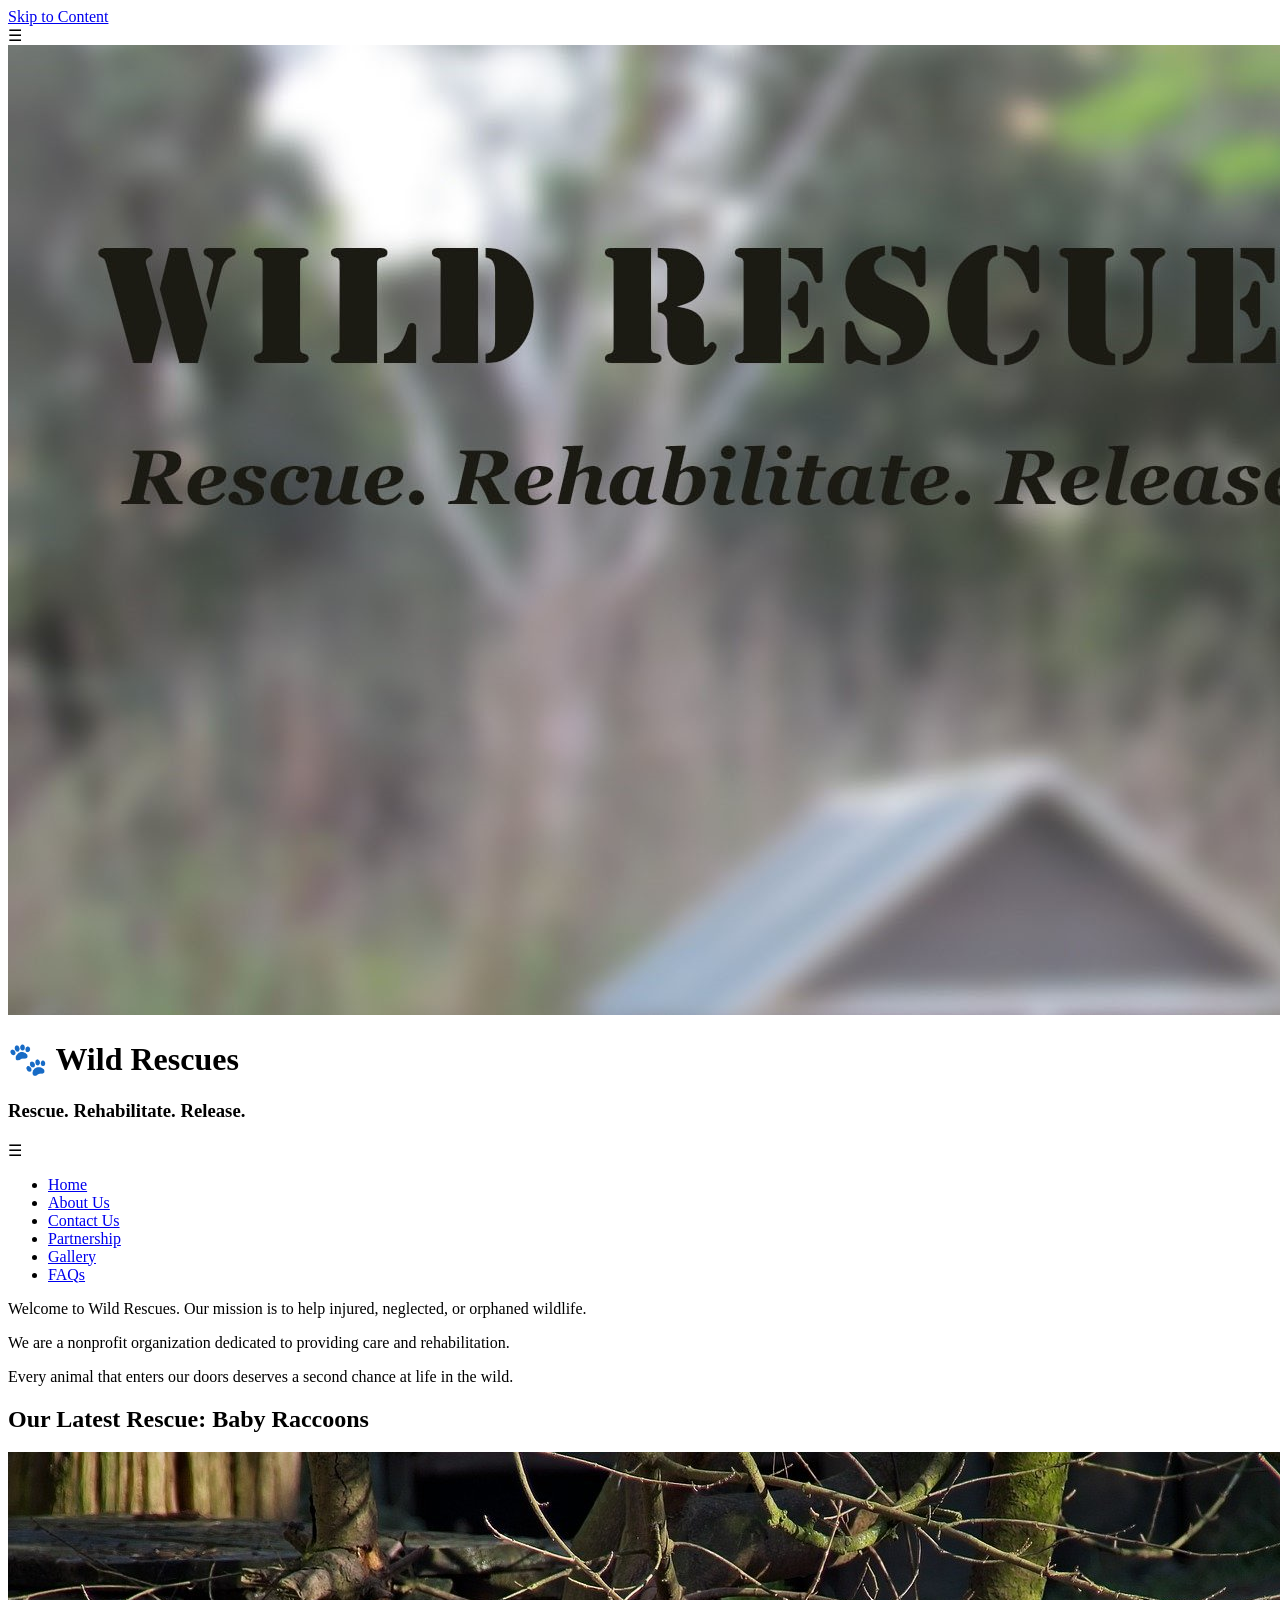
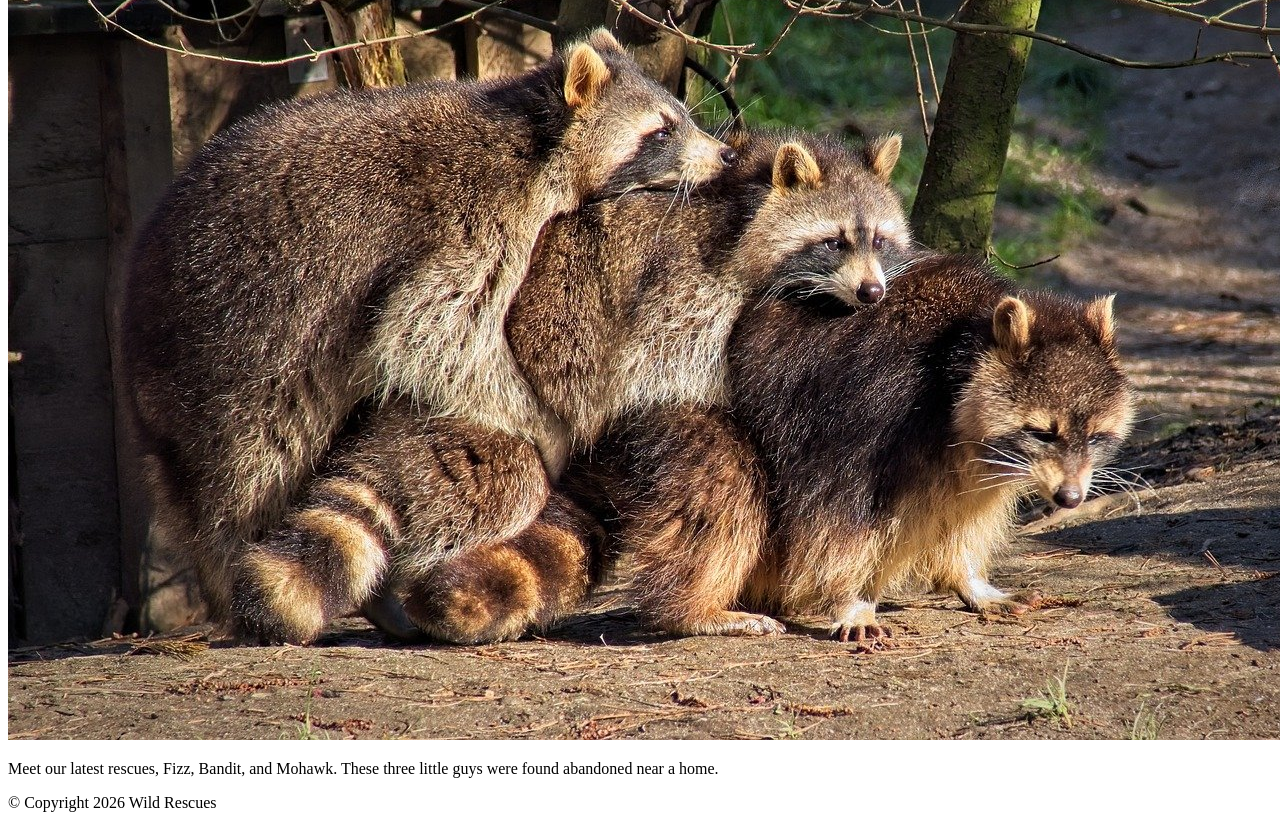
==== index.html @ 96bf6ad2 "Add files via upload" ====
<!--
Author: Truong Nguyen
File Name: index.html
Date: March 03, 2026
-->

<!DOCTYPE html>
<html lang="en">
<head>
    <meta charset="UTF-8">
    <meta name="viewport" content= "width=device-width, initial-scale=1.0">
    <meta name="description" content="Wild Rescues is a local nonprofit organization dedicated to helping injured, neglected, or orphaned wildlife.">
    <title>Wildlife Rescue | Wild Rescues </title>
    <link rel="stylesheet" href="css/styles.min.css">
    <link rel="preconnect" href="https://fonts.googleapis.com">
    <link rel="preconnect" href="https://fonts.gstatic.com" crossorigin>
    <link href="https://fonts.googleapis.com/css2?family=Emblema+One&family=Lora:ital,wght@0,400;0,700;1,400;1,700&display=swap" rel="stylesheet">
    
</head>
<body>
    <!-- Skip navigation link -->
    <a class="skip" href="#content">Skip to Content</a>
    
    <!-- Mobile Nav -->
    <nav class="mobile-nav">
        <a class="nav-icon" onclick="humberger()">
        <div id="icon">&#9776</div>
        </a>
    </nav>

    <header>
        <div class="tab-desk">
            <a href="index.html"><img src="images/baby-hawk.jpg" alt="rescued baby hawk"></a>
        </div>
        <div class="mobile">
            <h1>🐾 Wild Rescues</h1>
            <h3>Rescue. Rehabilitate. Release.</h3>
            <a id="icon" onclick="hamburger()">&#9776;</a>
        </div>
    </header>

    <nav class="tab-desk" id="nav-links">
        <ul>
            <li><a href="index.html">Home</a></li>
            <li><a href="about.html">About Us</a></li>
            <li><a href="contact.html">Contact Us</a></li>
            <li><a href="partnership.html">Partnership</a></li>
            <li><a href="gallery.html">Gallery</a></li>
            <li><a href="faqs.html">FAQs</a></li>
        </ul>
    </nav>

    <main>
         <div id="welcome">
            <p>Welcome to Wild Rescues. Our mission is to help injured, neglected, or orphaned wildlife.</p>
            <p>We are a nonprofit organization dedicated to providing care and rehabilitation.</p>
            <p>Every animal that enters our doors deserves a second chance at life in the wild.</p>
        </div>

        <div id="latest">
            <h2>Our Latest Rescue: Baby Raccoons</h2>
            <img src="images/baby-raccoons.jpg" alt="Three Baby Raccoons" class="round">
            <p>Meet our latest rescues, Fizz, Bandit, and Mohawk. These three little guys were found abandoned near a home.</p>
        </div>
    </main>
    
    <footer>
        <p>&copy; Copyright 2026 Wild Rescues</p>
 
    </footer>

    <script src="scripts/script.js"></script>

</body>
</html>
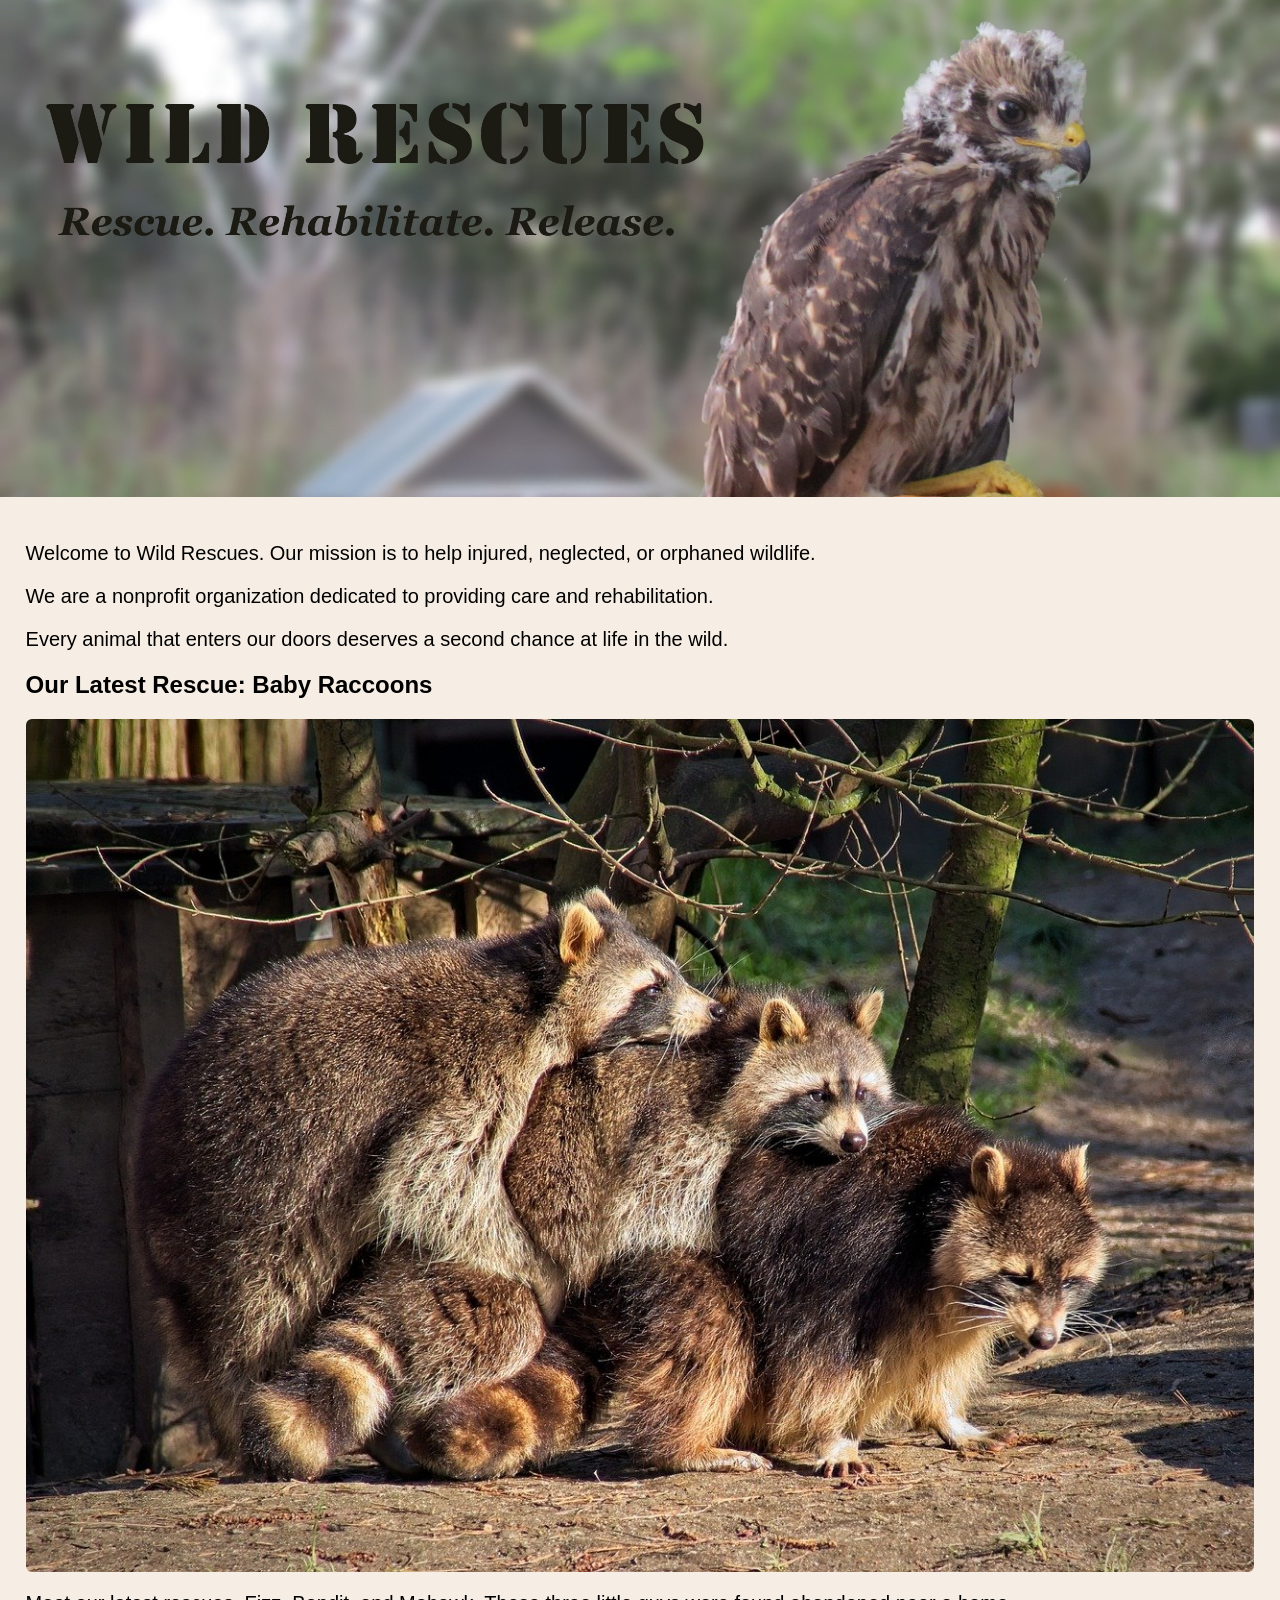
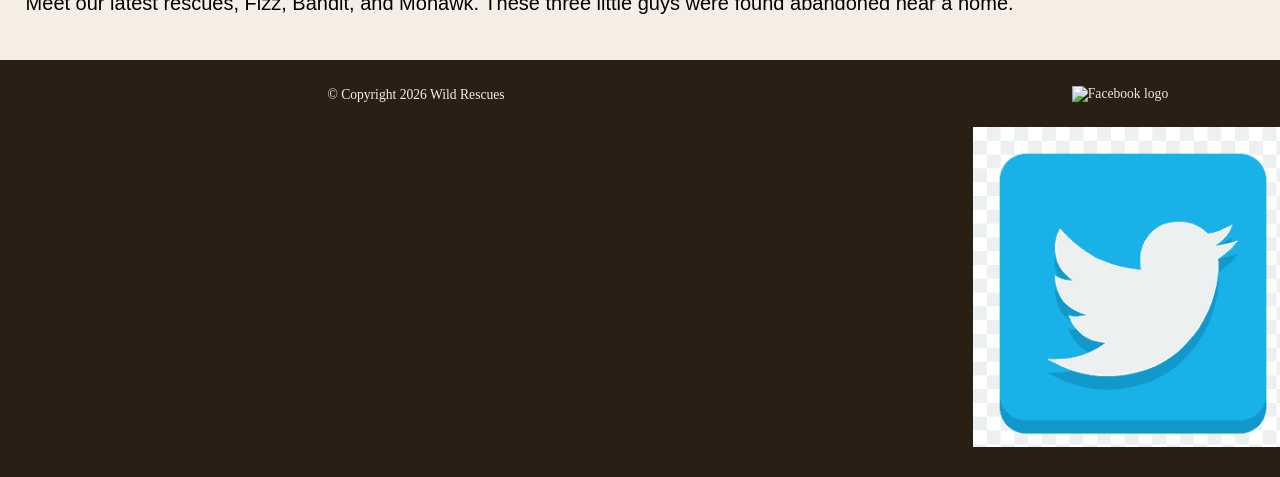
==== commit c44c5835: "Add files via upload" ====
--- a/index.html
+++ b/index.html
@@ -64,9 +64,17 @@
         </div>
     </main>
     
-    <footer>
-        <p>&copy; Copyright 2026 Wild Rescues</p>
- 
+    <footer>        <div class="copyright">
+            <p>&copy; Copyright 2026 Wild Rescues</p>
+        </div>
+        <div class="social">
+            <a href="https://www.facebook.com" target="_blank">
+                <img src="images/facebook-logo.png" alt="Facebook logo">
+            </a>
+            <a href="https://www.twitter.com" target="_blank">
+                <img src="images/twitter-logo.png" alt="Twitter logo">
+            </a>
+        </div>
     </footer>
 
     <script src="scripts/script.js"></script>
--- a/css/styles.min.css
+++ b/css/styles.min.css
@@ -0,0 +1,304 @@
+/*
+Author: Truong Nguyen
+File Name: styles.min.css
+Date: March 03, 2026
+*/
+
+body, header, nav, main, footer, video, h1, h3 {
+  margin: 0;
+  padding: 0;
+  border: none;
+}
+
+body {
+  background-color: #f6eee4;
+}
+
+img, video {
+  max-width: 100%;
+  display: block;
+}
+
+.skip {
+  position: absolute;
+  left: -999px;
+}
+
+.skip:focus {
+  color: #fff;
+  background-color: #2a1f14;
+  text-decoration: none;
+  padding: 0.5%;
+  top: auto;
+  left: auto;
+  right: 1px;
+  z-index: 1;
+}
+
+nav {
+  background-color: #2a1f14;
+}
+
+nav li a {
+  display: block;
+  color: #f6eee4;
+  text-decoration: none;
+}
+
+main {
+  padding: 2%;
+  font-family: Verdana, Arial, sans-serif;
+}
+
+main p {
+  font-size: 1.25em;
+}
+
+main h3 {
+  padding-top: 2%;
+}
+
+main ul {
+  list-style-type: square;
+}
+
+.link {
+  color: #4d3319;
+  text-decoration: none;
+  font-weight: bold;
+  font-style: italic;
+}
+
+.action {
+  font-size: 1.75em;
+  font-weight: bold;
+  text-align: center;
+}
+
+#contact, #form h2 {
+  text-align: center;
+}
+
+footer {
+  text-align: center;
+  font-size: 0.85em;
+  background-color: #2a1f14;
+  color: #f6eee4;
+  padding: 1% 0;
+}
+
+footer a {
+  color: #f3e6d8;
+  text-decoration: none;
+}
+
+.mobile, .mobile-tablet {
+  display: block;
+}
+
+.tab-desk, .desktop, #nav-links {
+  display: none;
+}
+
+.mobile h1, .mobile h3 {
+  padding: 2%;
+  text-align: center;
+}
+
+.mobile h1 {
+  font-family: "Emblema One", cursive;
+  text-shadow: 3px 5px 6px #2a1f14;
+}
+
+.mobile h3 {
+  font-family: "Lora", serif;
+}
+
+.round {
+  border-radius: 6px;
+}
+
+.tel-link {
+  background-color: #2a1f14;
+  padding: 2%;
+  width: 80%;
+  margin: 0 auto;
+  text-align: center;
+}
+
+.tel-link a {
+  color: #f6eee4;
+  font-weight: bold;
+  text-decoration: none;
+}
+
+fieldset, input, textarea {
+  margin-bottom: 2%;
+}
+
+fieldset legend {
+  font-weight: bold;
+  font-size: 1.25em;
+}
+
+label {
+  display: block;
+  padding-top: 2%;
+}
+
+#submit.btn {
+  margin: 0 auto;
+  display: block;
+  padding: 2%;
+  background-color: #78593a;
+  color: #f6eee4;
+  font-size: 1.25em;
+  border-radius: 10px;
+  border: none;
+  cursor: pointer;
+}
+
+.mobile #icon {
+  position: absolute;
+  top: 10px;
+  right: 10px;
+  font-size: 2.5em;
+  color: #2a1f14;
+  text-decoration: none;
+  cursor: pointer;
+}
+
+#questions p {
+  cursor: pointer;
+  font-weight: bold;
+  margin: 1.5em 0;
+  font-size: 1.2em;
+}
+
+#answer {
+  text-align: center;
+  font-weight: bold;
+  width: 80%;
+  margin: 2% auto 4% auto;
+  padding: 2%;
+  background-color: #deccba;
+  border: 1px solid #2a1f14;
+  border-radius: 8px;
+}
+
+#answer h2 {
+  display: none;
+}
+
+.social img {
+  display: inline-block;
+  padding: 4%;
+}
+
+@media only screen and (min-width: 768px) {
+  .mobile, #icon {
+    display: none;
+  }
+
+  .tab-desk {
+    display: block;
+  }
+
+  nav ul {
+    list-style-type: none;
+    margin: 0;
+    text-align: center;
+  }
+
+  nav li {
+    display: inline-block;
+    font-size: 1.5em;
+    font-family: Geneva, Arial, sans-serif;
+    font-weight: bold;
+  }
+
+  nav li a {
+    display: block;
+    color: #f6eee4;
+    padding: 0.5em 2em;
+    text-decoration: none;
+  }
+
+  form {
+    width: 70%;
+    margin: 0 auto;
+  }
+
+  footer {
+    overflow: auto;
+  }
+
+  .copyright {
+    float: left;
+    width: 65%;
+  }
+
+  .social {
+    float: right;
+    width: 25%;
+  }
+}
+
+@media only screen and (min-width: 1024px) {
+  .mobile-tablet {
+    display: none;
+  }
+
+  .desktop {
+    display: block;
+  }
+
+  .mobile {
+    display: none;
+  }
+
+  .tab-desk {
+    display: block;
+  }
+
+  table {
+    border: 1px solid #2a1f14;
+    border-collapse: collapse;
+    margin: 0 auto;
+  }
+
+  caption {
+    font-size: 1.5em;
+    font-weight: bold;
+    padding: 1%;
+  }
+
+  th, td {
+    border: 1px solid #2a1f14;
+    padding: 1%;
+  }
+
+  th {
+    background-color: #2a1f14;
+    color: #fff;
+    font-size: 1.15em;
+  }
+
+  tr:nth-child(odd) {
+    background-color: #deccba;
+  }
+
+  form {
+    width: auto;
+  }
+
+  .form-grid {
+    display: grid;
+    grid-template-columns: auto auto;
+    grid-gap: 20px;
+  }
+
+  .btn {
+    grid-column: 1 / span 2;
+  }
+}
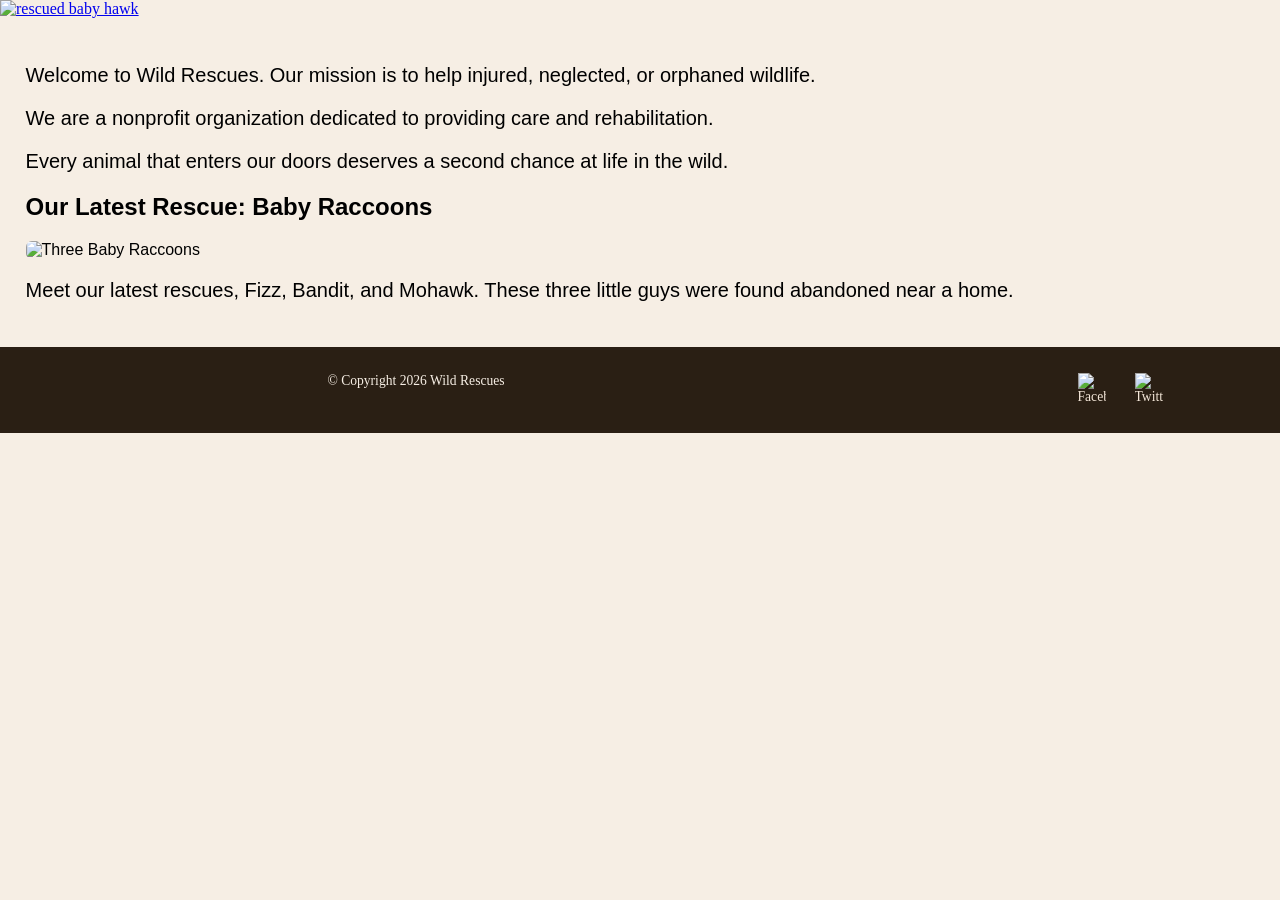
==== commit 995c0f93: "Add files via upload" ====
--- a/index.html
+++ b/index.html
@@ -64,20 +64,21 @@
         </div>
     </main>
     
-    <footer>        <div class="copyright">
+    <footer>
+        <div class="copyright">
             <p>&copy; Copyright 2026 Wild Rescues</p>
         </div>
         <div class="social">
             <a href="https://www.facebook.com" target="_blank">
-                <img src="images/facebook-logo.png" alt="Facebook logo">
+                <img src="images/facebook-logo.png" alt="Facebook logo" height="28" width="28">
             </a>
             <a href="https://www.twitter.com" target="_blank">
-                <img src="images/twitter-logo.png" alt="Twitter logo">
+                <img src="images/twitter-logo.png" alt="Twitter logo" height="28" width="28">
             </a>
         </div>
     </footer>
-
+    
     <script src="scripts/script.js"></script>
-
-</body>
-</html>+    
+    </body>
+    </html>
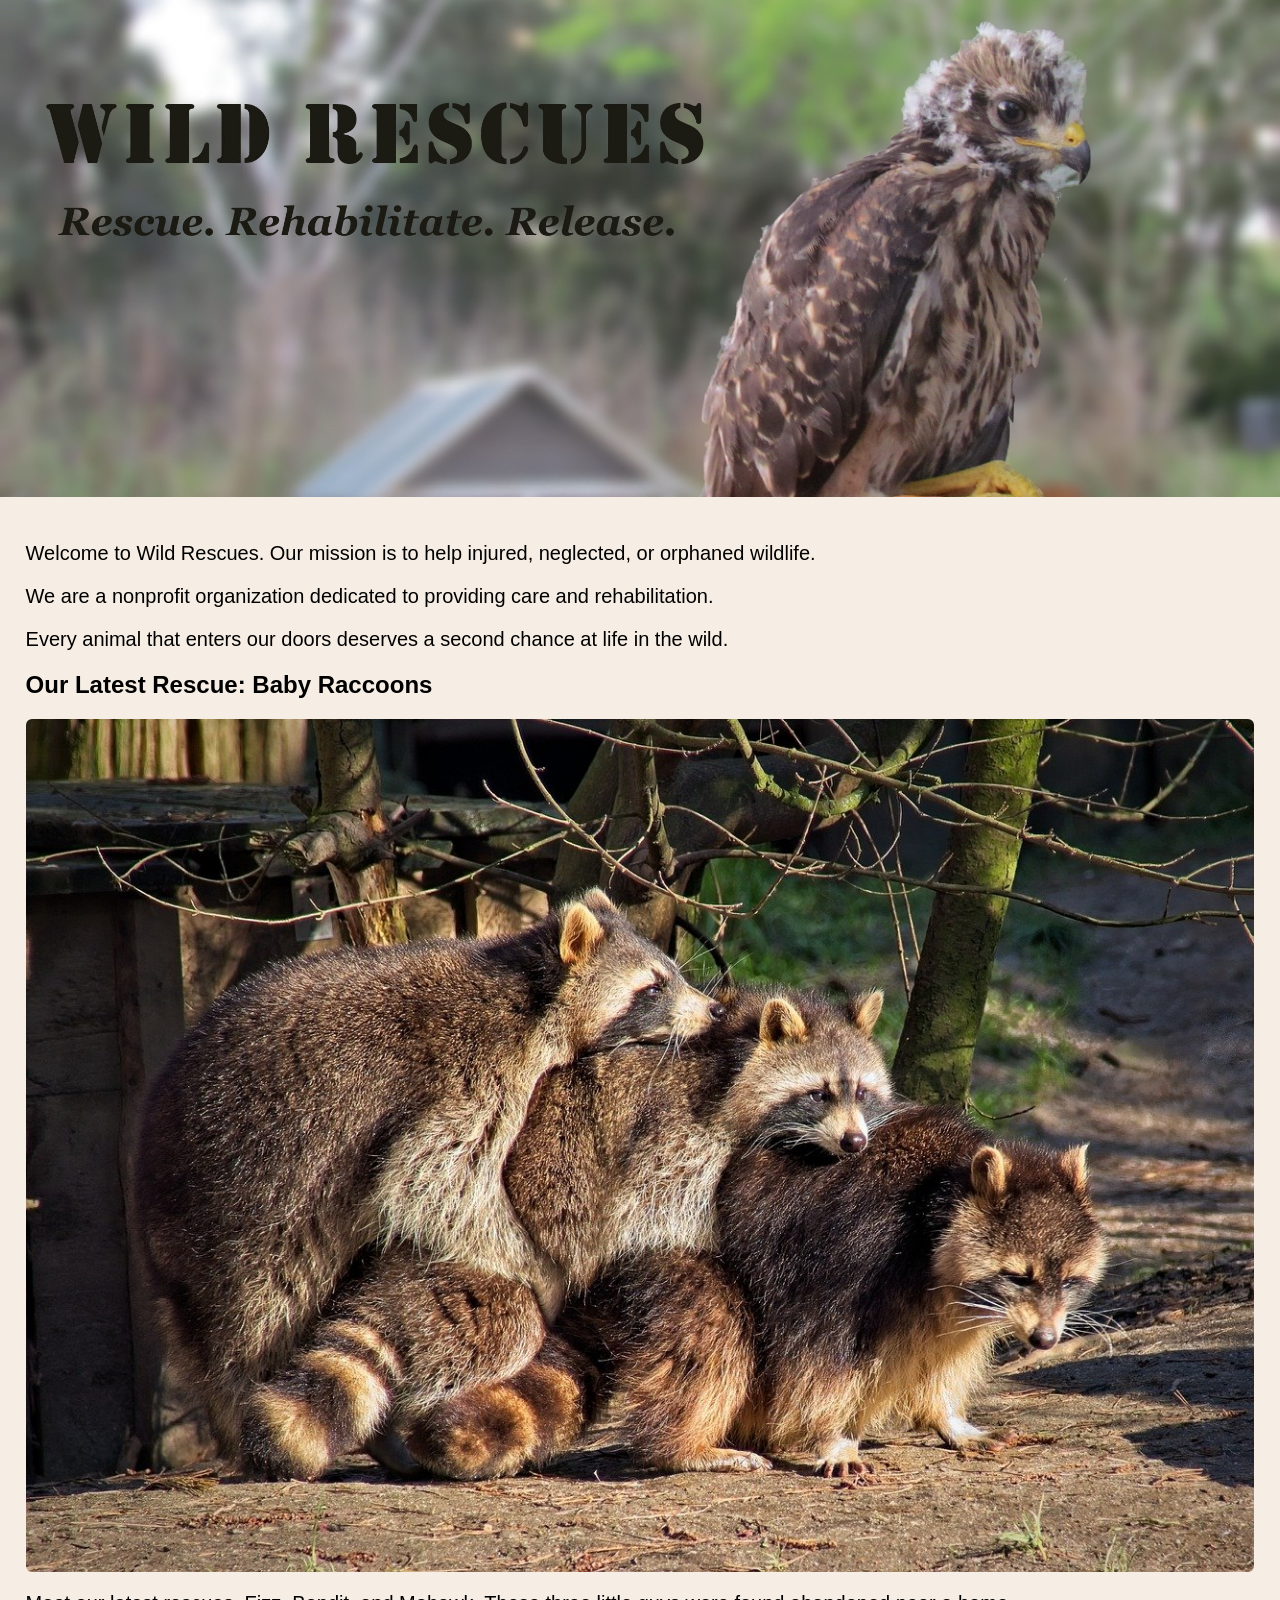
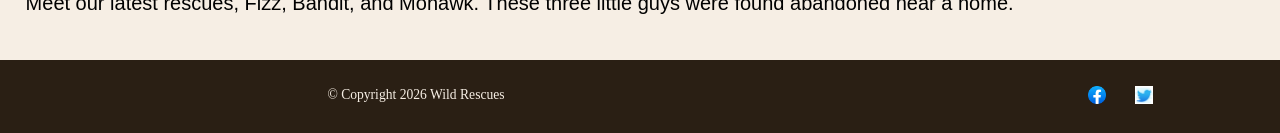
==== commit a2179fd8: "Update index.html" ====
--- a/index.html
+++ b/index.html
@@ -70,10 +70,10 @@
         </div>
         <div class="social">
             <a href="https://www.facebook.com" target="_blank">
-                <img src="images/facebook-logo.png" alt="Facebook logo" height="28" width="28">
+                <img src="images/facebook-logo.png" alt="Facebook logo" height="18" width="18">
             </a>
             <a href="https://www.twitter.com" target="_blank">
-                <img src="images/twitter-logo.png" alt="Twitter logo" height="28" width="28">
+                <img src="images/twitter-logo.png" alt="Twitter logo" height="18" width="18">
             </a>
         </div>
     </footer>
@@ -81,4 +81,5 @@
     <script src="scripts/script.js"></script>
     
     </body>
-    </html>+
+    </html>
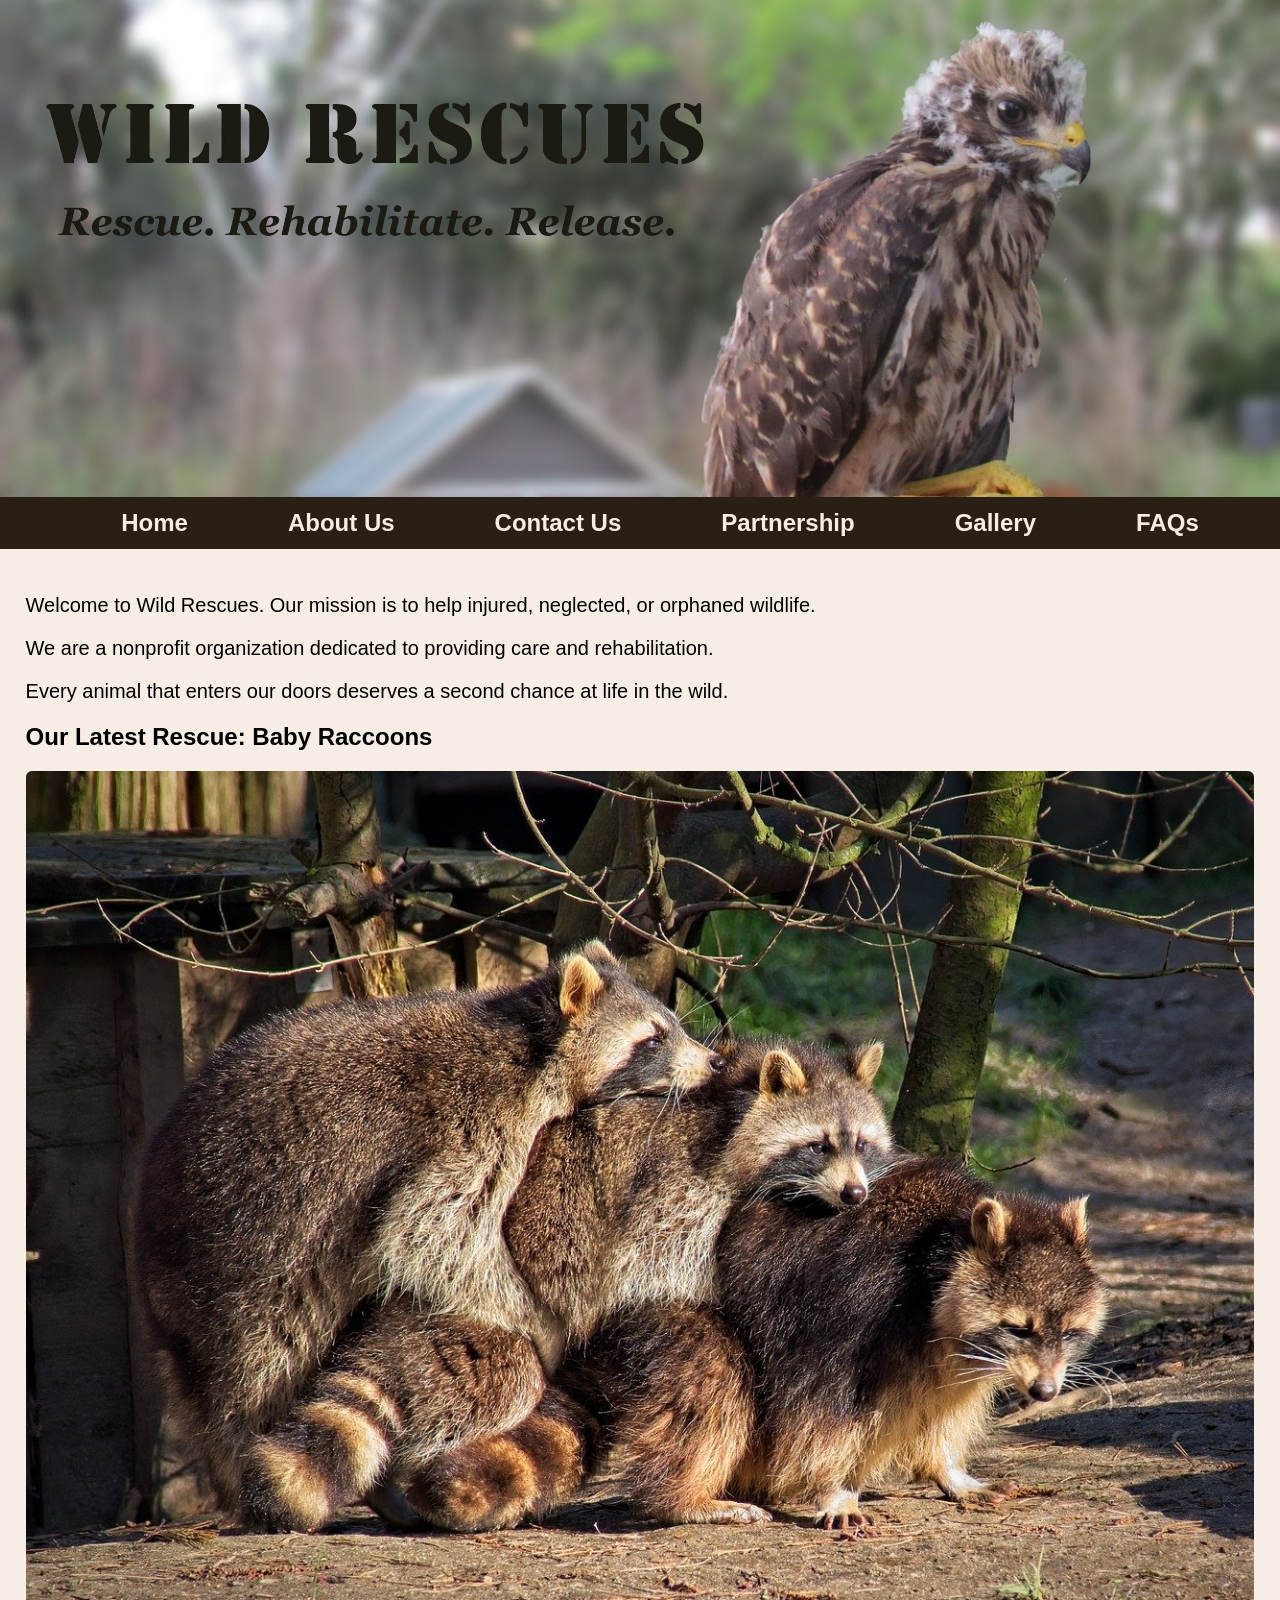
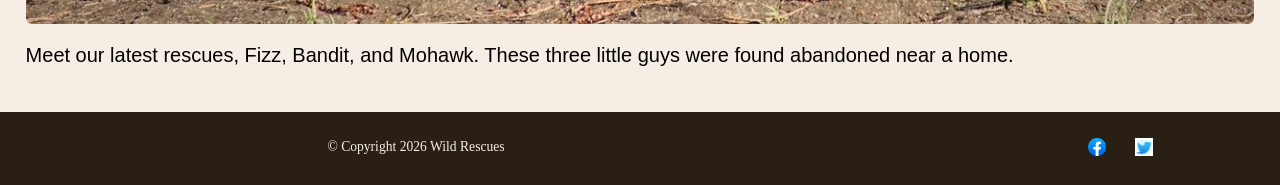
==== commit 84f34b63: "Update index.html" ====
--- a/index.html
+++ b/index.html
@@ -23,7 +23,7 @@
     
     <!-- Mobile Nav -->
     <nav class="mobile-nav">
-        <a class="nav-icon" onclick="humberger()">
+        <a class="nav-icon" onclick="hamberger()">
         <div id="icon">&#9776</div>
         </a>
     </nav>
@@ -83,3 +83,4 @@
     </body>
 
     </html>
+
--- a/css/styles.min.css
+++ b/css/styles.min.css
@@ -97,7 +97,7 @@
 }
 
 .tab-desk, .desktop, #nav-links {
-  display: none;
+  display: block;
 }
 
 .mobile h1, .mobile h3 {
@@ -302,3 +302,4 @@
     grid-column: 1 / span 2;
   }
 }
+
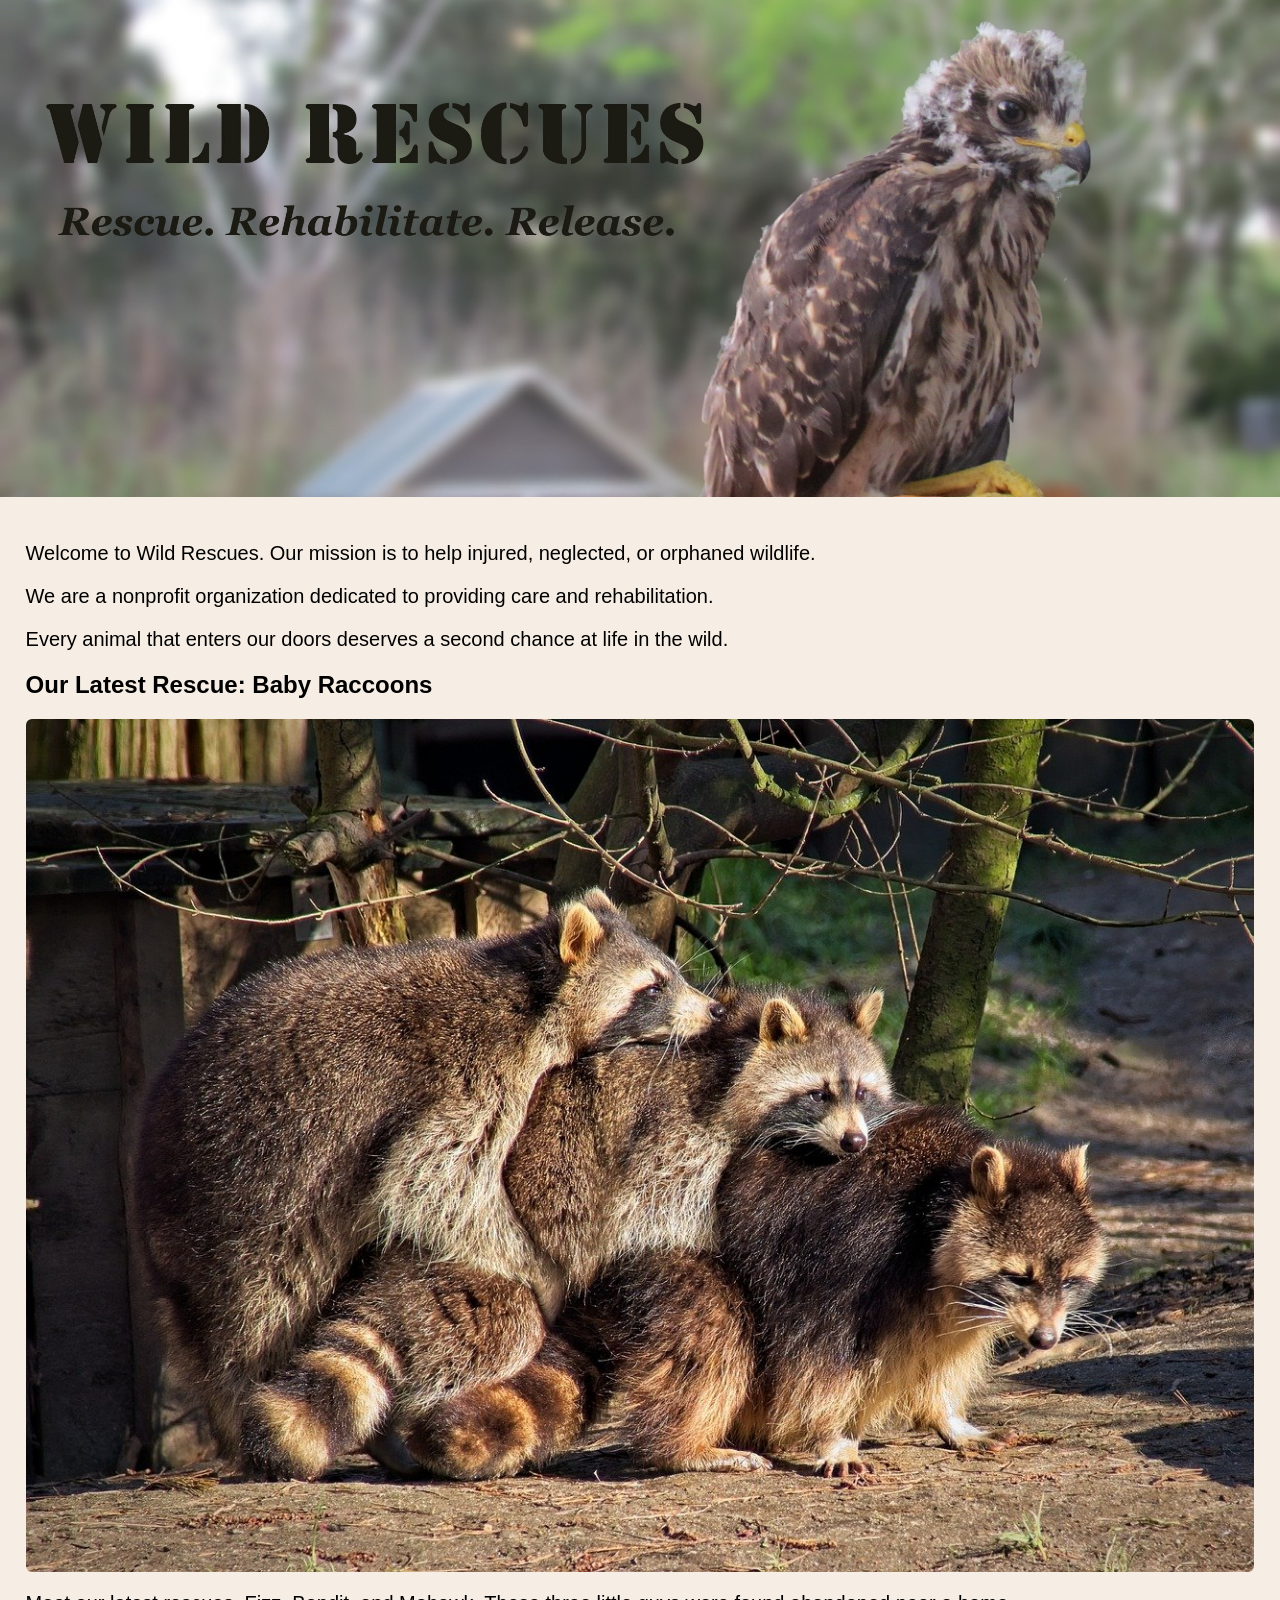
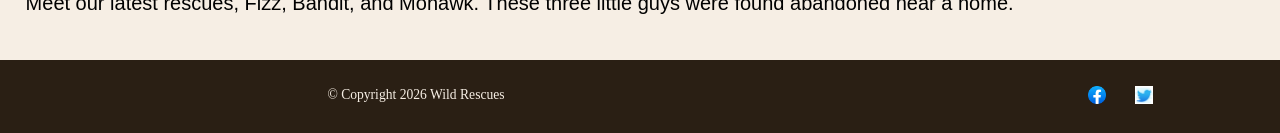
==== commit 4bbd4512: "Update index.html" ====
--- a/index.html
+++ b/index.html
@@ -23,8 +23,8 @@
     
     <!-- Mobile Nav -->
     <nav class="mobile-nav">
-        <a class="nav-icon" onclick="hamberger()">
-        <div id="icon">&#9776</div>
+        <a class="nav-icon" onclick="hamburger()">
+        <div id="icon">&#9776;</div>
         </a>
     </nav>
 
@@ -84,3 +84,5 @@
 
     </html>
 
+
+
--- a/css/styles.min.css
+++ b/css/styles.min.css
@@ -97,7 +97,7 @@
 }
 
 .tab-desk, .desktop, #nav-links {
-  display: block;
+  display: none;
 }
 
 .mobile h1, .mobile h3 {
@@ -303,3 +303,4 @@
   }
 }
 
+
